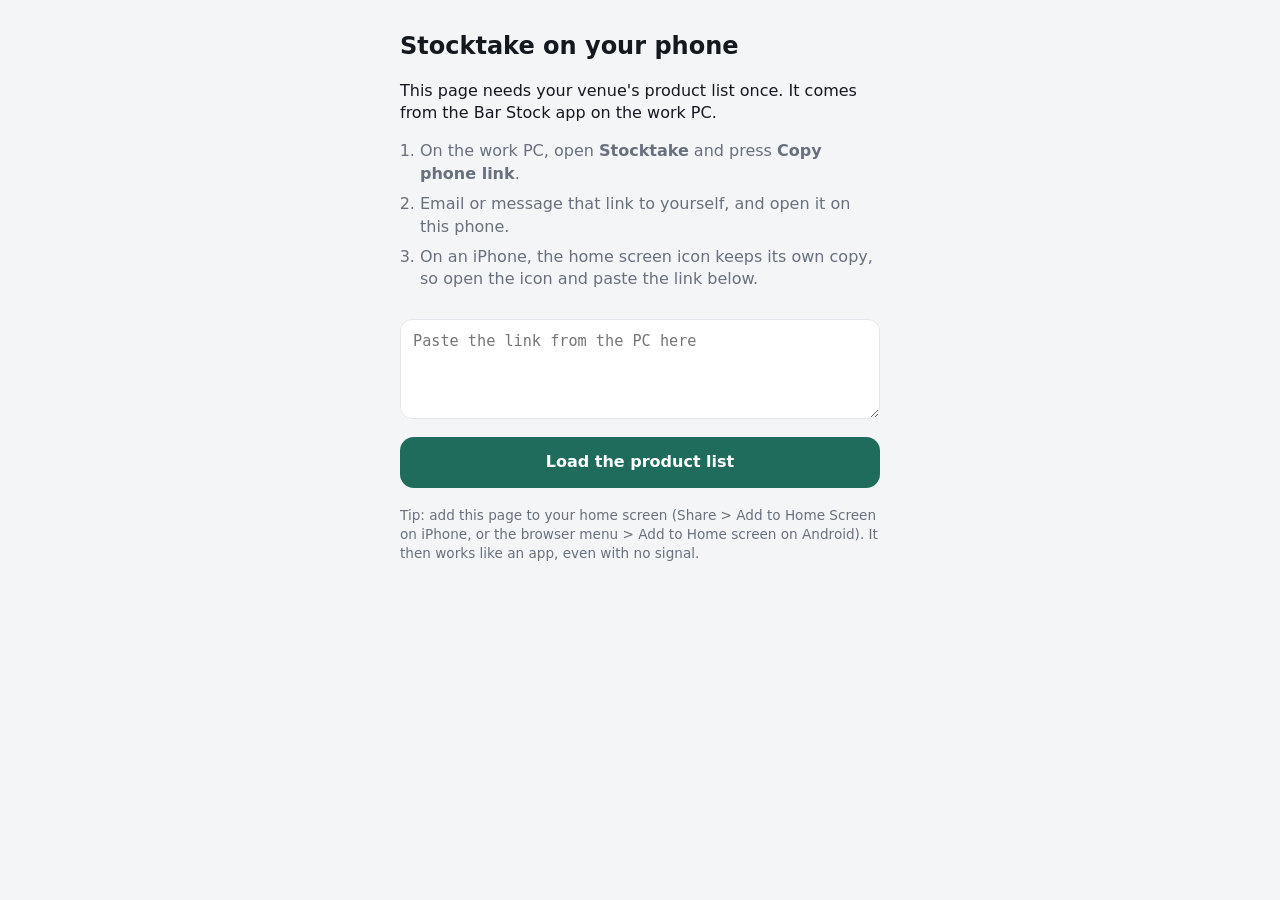
==== docs/index.html @ 44cd584f "Add stocktake on a phone A small offline page in docs/ (for GitHub Pages) that staff add to their ho" ====
<!doctype html>
<html lang="en-GB">
<head>
<meta charset="utf-8">
<meta name="viewport" content="width=device-width, initial-scale=1, viewport-fit=cover">
<title>Stocktake</title>
<meta name="description" content="Count bar stock on your phone, then send the count to the Bar Stock app.">
<meta name="theme-color" content="#1f6b5c">
<meta name="apple-mobile-web-app-capable" content="yes">
<meta name="mobile-web-app-capable" content="yes">
<meta name="apple-mobile-web-app-title" content="Stocktake">
<meta name="apple-mobile-web-app-status-bar-style" content="default">
<link rel="manifest" href="manifest.webmanifest">
<link rel="icon" href="icon.svg" type="image/svg+xml">
<link rel="apple-touch-icon" href="icon-180.png">
<!-- This page holds no venue data. The product list arrives in the part of the link after "#",
     which browsers never send to the website, and everything counted stays on this phone until
     you press Send to PC. -->
<style>
:root{--brand:#1f6b5c;--ink-on-brand:#fff;--bg:#f4f5f7;--card:#fff;--ink:#14181f;--muted:#69707d;--line:#e4e7ec;--soft:#eef4f2;
  --done:#e9f8ef;--done-ink:#067647;--bad:#b42318;--r:14px;--safe-b:env(safe-area-inset-bottom,0px)}
@media (prefers-color-scheme:dark){:root{--bg:#0f1216;--card:#181c22;--ink:#e9ecf1;--muted:#99a1ae;--line:#2a3039;--soft:#1d2a27;--done:#13291d;--done-ink:#6ce9a6;--bad:#f97066}}
*{box-sizing:border-box;-webkit-tap-highlight-color:transparent}
html,body{margin:0;background:var(--bg);color:var(--ink);font:16px/1.4 -apple-system,"Segoe UI",system-ui,Roboto,sans-serif}
button{font:inherit;color:inherit;cursor:pointer}
input{font:inherit;color:var(--ink)}
.hidden{display:none!important}
/* Top */
.top{position:sticky;top:0;z-index:5;background:var(--card);border-bottom:1px solid var(--line);padding:calc(env(safe-area-inset-top,0px) + 10px) 14px 10px}
.title{display:flex;align-items:center;gap:10px;margin-bottom:10px}
.title b{font-size:1.1rem;flex:1;white-space:nowrap;overflow:hidden;text-overflow:ellipsis}
.title .menu{background:none;border:1px solid var(--line);border-radius:10px;padding:6px 12px;font-size:.9rem}
.seg{display:flex;background:var(--bg);border-radius:12px;padding:4px;gap:4px}
.seg button{flex:1;border:0;background:none;padding:9px;border-radius:9px;font-weight:600;color:var(--muted)}
.seg button.on{background:var(--brand);color:var(--ink-on-brand)}
.prog{display:flex;align-items:center;gap:10px;margin-top:10px;font-size:.82rem;color:var(--muted)}
.bar{flex:1;height:6px;background:var(--line);border-radius:3px;overflow:hidden}
.bar span{display:block;height:100%;background:var(--brand);width:0;transition:width .2s}
.search{margin-top:10px;width:100%;border:1px solid var(--line);background:var(--bg);border-radius:12px;padding:10px 12px;font-size:1rem}
/* List */
main{padding:6px 10px calc(96px + var(--safe-b))}
.cat{margin:16px 4px 6px;font-size:.78rem;font-weight:700;color:var(--muted);text-transform:uppercase;letter-spacing:.05em;display:flex;justify-content:space-between}
.item{display:flex;align-items:center;gap:8px;background:var(--card);border:1px solid var(--line);border-radius:var(--r);padding:8px 8px 8px 12px;margin-bottom:6px}
.item.done{background:var(--done);border-color:transparent}
.item .nm{flex:1;min-width:0}
.item .nm b{display:block;font-weight:600;font-size:.95rem;line-height:1.25}
.item .nm span{font-size:.78rem;color:var(--muted)}
.item.new .nm span{color:var(--brand);font-weight:600}
.step{width:44px;height:44px;border-radius:12px;border:1px solid var(--line);background:var(--card);font-size:1.4rem;line-height:1;display:grid;place-items:center;flex:0 0 auto}
.item.done .step{border-color:transparent}
.qty{width:62px;height:44px;text-align:center;border:1px solid var(--line);border-radius:12px;background:var(--card);font-size:1.1rem;font-weight:700;flex:0 0 auto}
.qty:focus{outline:2px solid var(--brand);border-color:transparent}
.add{width:100%;background:none;border:1.5px dashed var(--line);border-radius:var(--r);padding:11px;color:var(--muted);font-weight:600;margin:2px 0 6px}
.empty{text-align:center;color:var(--muted);padding:30px 10px}
/* Bottom */
.foot{position:fixed;left:0;right:0;bottom:0;background:var(--card);border-top:1px solid var(--line);padding:10px 14px calc(10px + var(--safe-b));display:flex;gap:10px;z-index:5}
.btn{flex:1;border:0;border-radius:14px;padding:14px;font-weight:700;font-size:1rem;background:var(--brand);color:var(--ink-on-brand)}
.btn.ghost{background:var(--bg);color:var(--ink);border:1px solid var(--line)}
.btn.danger{background:none;color:var(--bad);border:1px solid var(--line)}
/* Sheets */
.sheet{position:fixed;inset:0;z-index:10;background:rgba(0,0,0,.45);display:flex;align-items:flex-end}
.sheet>div{background:var(--card);width:100%;max-height:92vh;overflow:auto;border-radius:20px 20px 0 0;padding:20px 18px calc(20px + var(--safe-b))}
.sheet h2{margin:0 0 6px;font-size:1.2rem}
.sheet p{color:var(--muted);margin:6px 0 14px;font-size:.92rem}
.sheet label{display:block;font-size:.85rem;color:var(--muted);margin:12px 0 4px;font-weight:600}
.sheet input,.sheet textarea{width:100%;border:1px solid var(--line);background:var(--bg);border-radius:12px;padding:12px;font-size:1rem}
.sheet textarea{min-height:90px;resize:vertical}
.sheet .btns{display:flex;flex-direction:column;gap:10px;margin-top:18px}
.sum{display:flex;gap:10px;margin:10px 0}
.sum div{flex:1;background:var(--bg);border-radius:12px;padding:10px;text-align:center;font-size:.8rem;color:var(--muted)}
.sum b{display:block;font-size:1.4rem;color:var(--ink)}
.welcome{padding:calc(env(safe-area-inset-top,0px) + 30px) 20px 30px;max-width:520px;margin:0 auto}
.welcome h1{font-size:1.5rem;margin:0 0 8px}
.welcome ol{padding-left:20px;color:var(--muted)}
.welcome li{margin:8px 0}
.welcome textarea{width:100%;min-height:100px;border:1px solid var(--line);background:var(--card);border-radius:12px;padding:12px;font-size:.95rem;margin:12px 0}
.toast{position:fixed;left:50%;transform:translateX(-50%);bottom:calc(90px + var(--safe-b));background:var(--ink);color:var(--card);padding:10px 16px;border-radius:12px;font-weight:600;z-index:20;max-width:calc(100% - 32px);text-align:center}
</style>
</head>
<body>

<div id="welcome" class="welcome hidden">
  <h1>Stocktake on your phone</h1>
  <p>This page needs your venue's product list once. It comes from the Bar Stock app on the work PC.</p>
  <ol>
    <li>On the work PC, open <b>Stocktake</b> and press <b>Copy phone link</b>.</li>
    <li>Email or message that link to yourself, and open it on this phone.</li>
    <li>On an iPhone, the home screen icon keeps its own copy, so open the icon and paste the link below.</li>
  </ol>
  <textarea id="pasteLink" placeholder="Paste the link from the PC here" autocapitalize="off" autocorrect="off" spellcheck="false"></textarea>
  <button class="btn" id="loadLink" style="width:100%">Load the product list</button>
  <p style="color:var(--muted);font-size:.85rem;margin-top:18px">Tip: add this page to your home screen (Share &gt; Add to Home Screen on iPhone, or the browser menu &gt; Add to Home screen on Android). It then works like an app, even with no signal.</p>
</div>

<div id="app" class="hidden">
  <div class="top">
    <div class="title"><b id="venue">Stocktake</b><button class="menu" id="openMenu">More</button></div>
    <div class="seg" id="locs"><button data-loc="Bar">Bar</button><button data-loc="Cellar">Cellar</button></div>
    <div class="prog"><span id="progTxt"></span><div class="bar"><span id="progBar"></span></div></div>
    <input class="search" id="search" type="search" placeholder="Find a product" autocomplete="off">
  </div>
  <main id="list"></main>
  <div class="foot"><button class="btn" id="openSend">Send to PC</button></div>
</div>

<div id="sheet" class="sheet hidden"><div id="sheetBody"></div></div>
<div id="toast" class="toast hidden"></div>

<script>
"use strict";
const $ = (id) => document.getElementById(id);
const esc = (s) => String(s ?? "").replace(/[&<>"']/g, (c) => ({ "&": "&amp;", "<": "&lt;", ">": "&gt;", '"': "&quot;", "'": "&#39;" }[c]));
const LOCS = ["Bar", "Cellar"];

// ── Saved on this phone ──
const store = {
  get(k, d) { try { const v = localStorage.getItem("bsc." + k); return v == null ? d : JSON.parse(v); } catch { return d; } },
  set(k, v) { try { localStorage.setItem("bsc." + k, JSON.stringify(v)); } catch { toast("This phone would not save. Is private browsing on?"); } },
};
let list = store.get("list", null);            // { venue, color, made, products: [[id, label, category, unit]] }
let count = store.get("count", { Bar: {}, Cellar: {}, new: [] });
let loc = store.get("loc", "Bar");
let query = "";

function toast(msg) {
  const t = $("toast");
  t.textContent = msg;
  t.classList.remove("hidden");
  clearTimeout(toast.t);
  toast.t = setTimeout(() => t.classList.add("hidden"), 2600);
}
const save = () => store.set("count", count);
const fmt = (n) => (n == null || n === "" ? "" : String(Math.round(n * 100) / 100));

// ── Product list from the PC's link ──
async function inflate(code) {
  if (!("DecompressionStream" in window)) throw new Error("This browser is too old. Update the phone, or try Chrome or Safari.");
  const b64 = code.replace(/-/g, "+").replace(/_/g, "/");
  const bin = atob(b64 + "===".slice((b64.length + 3) % 4));
  const bytes = Uint8Array.from(bin, (c) => c.charCodeAt(0));
  const stream = new Blob([bytes]).stream().pipeThrough(new DecompressionStream("deflate-raw"));
  return JSON.parse(await new Response(stream).text());
}

async function loadFrom(text) {
  const m = String(text || "").match(/#list=([A-Za-z0-9_-]+)/) || String(text || "").trim().match(/^([A-Za-z0-9_-]{40,})$/);
  if (!m) throw new Error("That does not look like the link from the PC");
  const data = await inflate(m[1]);
  if (data.kind !== "bar-stock-list" || !Array.isArray(data.products)) throw new Error("That link is not a product list");
  const ids = new Set(data.products.map((p) => p[0]));
  // Keep what was already counted for products still on the list.
  for (const l of LOCS) for (const id of Object.keys(count[l] || {})) if (!ids.has(Number(id))) delete count[l][id];
  list = { venue: String(data.venue || "").slice(0, 60), color: /^#[0-9a-f]{6}$/i.test(data.color || "") ? data.color : "",
           made: data.made, products: data.products.filter((p) => Array.isArray(p) && Number.isInteger(p[0])) };
  store.set("list", list);
  save();
  return list.products.length;
}

// ── Drawing ──
function theme() {
  if (list && list.color) {
    document.documentElement.style.setProperty("--brand", list.color);
    const n = parseInt(list.color.slice(1), 16), lum = 0.299 * (n >> 16 & 255) + 0.587 * (n >> 8 & 255) + 0.114 * (n & 255);
    document.documentElement.style.setProperty("--ink-on-brand", lum > 165 ? "#14181f" : "#fff");
    document.querySelector('meta[name="theme-color"]').content = list.color;
  }
}

function render() {
  $("welcome").classList.toggle("hidden", !!list);
  $("app").classList.toggle("hidden", !list);
  if (!list) return;
  theme();
  $("venue").textContent = list.venue ? `${list.venue} stocktake` : "Stocktake";
  document.querySelectorAll("#locs button").forEach((b) => b.classList.toggle("on", b.dataset.loc === loc));
  const mine = count[loc] || (count[loc] = {});
  const done = Object.keys(mine).length + count.new.filter((n) => n.loc === loc).length;
  $("progTxt").textContent = `${loc}: ${done} of ${list.products.length} counted`;
  $("progBar").style.width = `${Math.min(100, done / Math.max(1, list.products.length) * 100)}%`;
  const q = query.trim().toLowerCase();
  let html = "", cat = null, shown = 0;
  const groups = new Map();
  for (const p of list.products) {
    if (q && !`${p[1]} ${p[2]}`.toLowerCase().includes(q)) continue;
    if (!groups.has(p[2])) groups.set(p[2], []);
    groups.get(p[2]).push(p);
  }
  for (const n of count.new) if (n.loc === loc && (!q || n.name.toLowerCase().includes(q))) {
    if (!groups.has(n.category)) groups.set(n.category, []);
    groups.get(n.category).push(n);
  }
  for (const [c, items] of groups) {
    const counted = items.filter((p) => (Array.isArray(p) ? mine[p[0]] != null : true)).length;
    html += `<div class="cat"><span>${esc(c || "Other")}</span><span>${counted}/${items.length}</span></div>`;
    for (const p of items) {
      shown++;
      if (Array.isArray(p)) {
        const v = mine[p[0]];
        html += `<div class="item ${v != null ? "done" : ""}"><div class="nm"><b>${esc(p[1])}</b><span>${esc(p[3])}</span></div>
          <button class="step" data-dec="${p[0]}" aria-label="One less">&minus;</button>
          <input class="qty" data-id="${p[0]}" inputmode="decimal" value="${fmt(v)}" aria-label="Count for ${esc(p[1])}">
          <button class="step" data-inc="${p[0]}" aria-label="One more">+</button></div>`;
      } else {
        const i = count.new.indexOf(p);
        html += `<div class="item done new"><div class="nm"><b>${esc(p.name)}</b><span>New item · ${esc(p.size)}</span></div>
          <button class="step" data-ndec="${i}" aria-label="One less">&minus;</button>
          <input class="qty" data-new="${i}" inputmode="decimal" value="${fmt(p.units)}" aria-label="Count for ${esc(p.name)}">
          <button class="step" data-ninc="${i}" aria-label="One more">+</button></div>`;
      }
    }
    if (!q) html += `<button class="add" data-addcat="${esc(c)}">+ Add an item to ${esc(c || "Other")}</button>`;
  }
  if (!shown) html = `<div class="empty">Nothing matches "${esc(query)}".<br><br><button class="add" data-addcat="">+ Add "${esc(query)}" as a new item</button></div>`;
  $("list").innerHTML = html;
}

function setCount(id, value) {
  const mine = count[loc];
  if (value === "" || value == null || isNaN(value)) delete mine[id];
  else mine[id] = Math.max(0, Math.round(Number(value) * 100) / 100);
  save();
}

// ── Sheets ──
function sheet(html) { $("sheetBody").innerHTML = html; $("sheet").classList.remove("hidden"); }
const close = () => $("sheet").classList.add("hidden");

function addSheet(cat) {
  sheet(`<h2>Add a new item</h2><p>For something on the shelf that is not in the list. The PC asks before adding it as a product.</p>
    <label>Name</label><input id="nName" value="${esc(cat === "" ? query : "")}" placeholder="e.g. Lillet Rose" autocapitalize="words">
    <label>Size</label><input id="nSize" placeholder="e.g. 70cl bottle, 50L keg, 330ml can">
    <label>How many in the ${esc(loc)}</label><input id="nUnits" inputmode="decimal" placeholder="e.g. 2.5">
    <label>Section</label><input id="nCat" value="${esc(cat || "")}" placeholder="e.g. Spirits">
    <div class="btns"><button class="btn" id="nSave">Add it</button><button class="btn ghost" data-close>Cancel</button></div>`);
  setTimeout(() => $("nName").focus(), 50);
}

function sendSheet() {
  const n = (l) => Object.keys(count[l]).length + count.new.filter((x) => x.loc === l).length;
  sheet(`<h2>Send to PC</h2><p>This makes a small file with your count. Email it to the work PC, then drop it into Stocktake in Bar Stock. Nothing changes until someone presses Finish there.</p>
    <div class="sum"><div><b>${n("Bar")}</b>Bar</div><div><b>${n("Cellar")}</b>Cellar</div><div><b>${count.new.length}</b>new items</div></div>
    <label>Your name (shows who counted)</label><input id="byName" value="${esc(store.get("name", ""))}" autocapitalize="words">
    <div class="btns"><button class="btn" id="share">Send the file</button>
    <button class="btn danger" id="clearCount">Start a new count (clears this phone)</button><button class="btn ghost" data-close>Back</button></div>`);
}

function menuSheet() {
  sheet(`<h2>More</h2><p>Product list from ${esc(list.made ? new Date(list.made).toLocaleString("en-GB", { dateStyle: "medium", timeStyle: "short" }) : "the PC")}, ${list.products.length} products.</p>
    <label>New product list from the PC (paste the link)</label><textarea id="menuLink" autocapitalize="off" autocorrect="off" spellcheck="false"></textarea>
    <div class="btns"><button class="btn" id="menuLoad">Load it</button><button class="btn ghost" data-close>Close</button></div>
    <p>Counts are kept on this phone until you send them and start a new count. Products that are no longer on a new list drop out.</p>`);
}

async function share() {
  const by = $("byName").value.trim();
  store.set("name", by);
  const now = new Date();
  const stamp = now.toISOString().slice(0, 16).replace("T", "-").replace(":", "");
  const names = new Map(list.products.map((p) => [p[0], p[1]]));
  const file = {
    kind: "bar-stock-count", v: 1, made: now.toISOString(), by, list_made: list.made,
    counts: Object.fromEntries(LOCS.map((l) => [l, Object.entries(count[l]).map(([id, u]) => [Number(id), u, names.get(Number(id)) || ""])])),
    new: count.new,
  };
  const name = `stocktake-${stamp}${by ? "-" + by.toLowerCase().replace(/[^a-z0-9]+/g, "-") : ""}.json`;
  const blob = new File([JSON.stringify(file)], name, { type: "application/json" });
  if (navigator.canShare && navigator.canShare({ files: [blob] })) {
    try {
      await navigator.share({ files: [blob], title: "Stocktake", text: `Stocktake${by ? " from " + by : ""}` });
      toast("Sent. Keep the count here until it is in the PC.");
      return close();
    } catch (e) { if (e.name === "AbortError") return; }
  }
  const a = document.createElement("a");
  a.href = URL.createObjectURL(blob);
  a.download = name;
  a.click();
  setTimeout(() => URL.revokeObjectURL(a.href), 4000);
  toast("Saved to Downloads. Attach it to an email to the work PC.");
}

// ── Events ──
document.addEventListener("click", async (e) => {
  const b = e.target.closest("button");
  if (!b) { if (e.target.id === "sheet") close(); return; }
  const d = b.dataset;
  try {
    if (d.loc) { loc = d.loc; store.set("loc", loc); window.scrollTo(0, 0); return render(); }
    if (d.inc || d.dec) {
      const id = d.inc || d.dec, cur = count[loc][id] ?? 0;
      setCount(id, d.inc ? Math.floor(cur) + 1 : Math.max(0, Math.ceil(cur) - 1));
      if (navigator.vibrate) navigator.vibrate(8);
      return render();
    }
    if (d.ninc || d.ndec) {
      const n = count.new[d.ninc || d.ndec];
      n.units = d.ninc ? Math.floor(n.units) + 1 : Math.max(0, Math.ceil(n.units) - 1);
      save();
      return render();
    }
    if (d.addcat !== undefined) return addSheet(d.addcat);
    if (d.close !== undefined) return close();
    if (b.id === "nSave") {
      const name = $("nName").value.trim(), size = $("nSize").value.trim(), units = Number($("nUnits").value || 0);
      if (!name) throw new Error("Give it a name");
      if (!/\d/.test(size)) throw new Error("Give the size, e.g. 70cl bottle");
      count.new.push({ loc, name, size, units: Math.max(0, units), category: $("nCat").value.trim() });
      save();
      close();
      query = "";
      $("search").value = "";
      toast(`${name} added`);
      return render();
    }
    if (b.id === "openSend") return sendSheet();
    if (b.id === "share") return share();
    if (b.id === "clearCount") {
      if (!confirm("Clear everything counted on this phone? Only do this once the count is in the PC.")) return;
      count = { Bar: {}, Cellar: {}, new: [] };
      save();
      close();
      toast("Ready for a new count");
      return render();
    }
    if (b.id === "openMenu") return menuSheet();
    if (b.id === "menuLoad" || b.id === "loadLink") {
      const n = await loadFrom($(b.id === "menuLoad" ? "menuLink" : "pasteLink").value);
      close();
      toast(`${n} products loaded`);
      return render();
    }
  } catch (err) { toast(err.message); }
});

document.addEventListener("change", (e) => {
  const el = e.target;
  if (el.dataset.id) { setCount(el.dataset.id, el.value.replace(",", ".")); render(); }
  if (el.dataset.new !== undefined) {
    count.new[el.dataset.new].units = Math.max(0, Number(el.value.replace(",", ".")) || 0);
    save();
    render();
  }
});
document.addEventListener("focusin", (e) => { if (e.target.classList.contains("qty")) e.target.select(); });
document.addEventListener("keydown", (e) => {
  if (e.key === "Enter" && e.target.classList.contains("qty")) {
    // Enter moves to the next count, so a whole shelf can be typed in one go.
    const all = [...document.querySelectorAll(".qty")];
    e.target.blur();
    const next = all[all.indexOf(e.target) + 1];
    if (next) setTimeout(() => document.querySelector(`.qty[data-id="${next.dataset.id}"]`)?.focus(), 30);
  }
});
$("search").addEventListener("input", (e) => { query = e.target.value; render(); });

// ── Start ──
(async () => {
  if (location.hash.startsWith("#list=")) {
    try { toast(`${await loadFrom(location.hash)} products loaded`); }
    catch (err) { toast(err.message); }
    history.replaceState(null, "", location.pathname);  // the list is saved; keep it out of the address bar
  }
  render();
  if ("serviceWorker" in navigator) navigator.serviceWorker.register("sw.js").catch(() => {});
})();
</script>
</body>
</html>
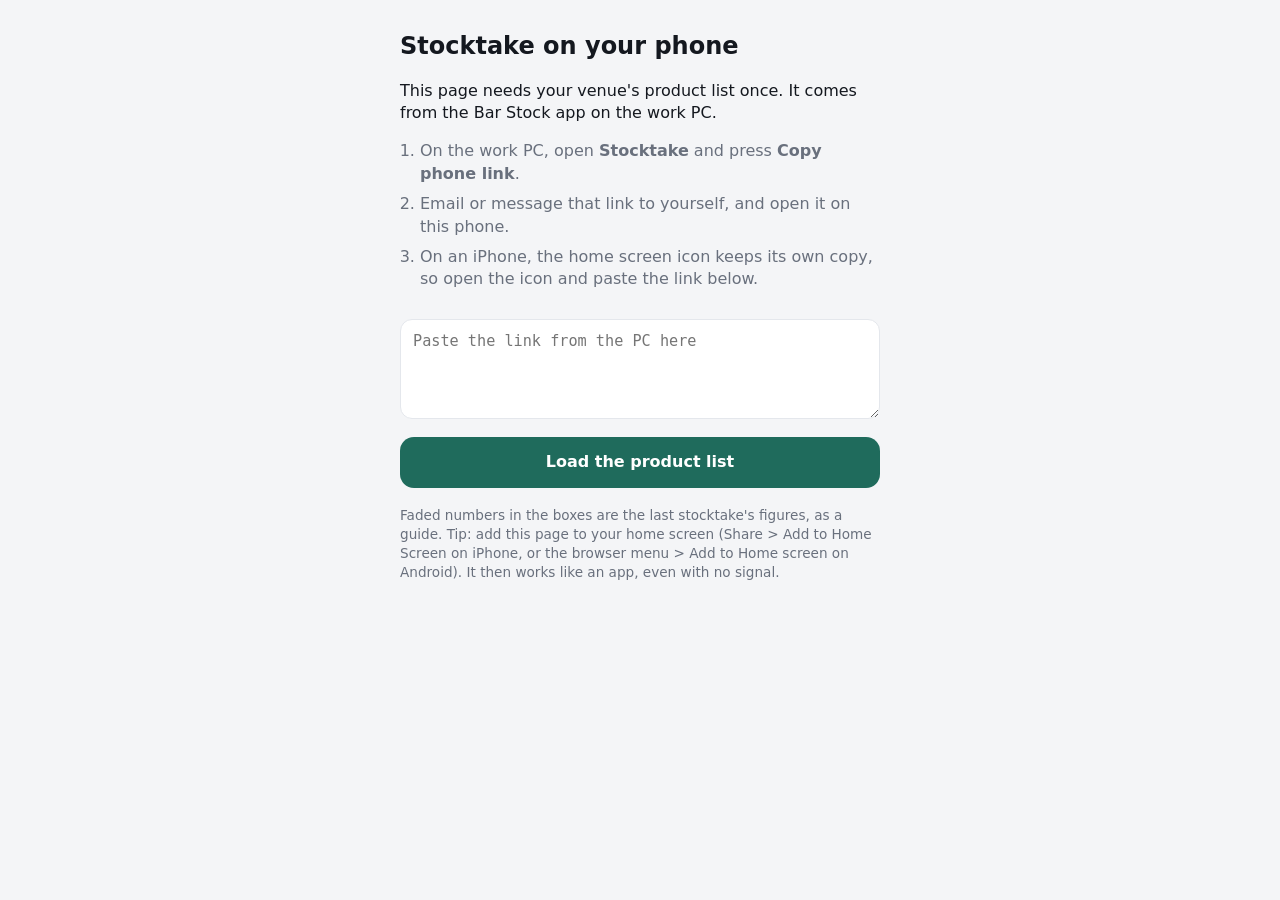
==== commit c4d37485: "Show last stocktake figures faded on the phone The phone link now carries each product's last Bar an" ====
--- a/docs/index.html
+++ b/docs/index.html
@@ -50,6 +50,8 @@
 .item.done .step{border-color:transparent}
 .qty{width:62px;height:44px;text-align:center;border:1px solid var(--line);border-radius:12px;background:var(--card);font-size:1.1rem;font-weight:700;flex:0 0 auto}
 .qty:focus{outline:2px solid var(--brand);border-color:transparent}
+.qty::placeholder{color:var(--muted);opacity:.45;font-weight:500}
+.qty:focus::placeholder{opacity:.25}
 .add{width:100%;background:none;border:1.5px dashed var(--line);border-radius:var(--r);padding:11px;color:var(--muted);font-weight:600;margin:2px 0 6px}
 .empty{text-align:center;color:var(--muted);padding:30px 10px}
 /* Bottom */
@@ -89,7 +91,7 @@
   </ol>
   <textarea id="pasteLink" placeholder="Paste the link from the PC here" autocapitalize="off" autocorrect="off" spellcheck="false"></textarea>
   <button class="btn" id="loadLink" style="width:100%">Load the product list</button>
-  <p style="color:var(--muted);font-size:.85rem;margin-top:18px">Tip: add this page to your home screen (Share &gt; Add to Home Screen on iPhone, or the browser menu &gt; Add to Home screen on Android). It then works like an app, even with no signal.</p>
+  <p style="color:var(--muted);font-size:.85rem;margin-top:18px">Faded numbers in the boxes are the last stocktake's figures, as a guide. Tip: add this page to your home screen (Share &gt; Add to Home Screen on iPhone, or the browser menu &gt; Add to Home screen on Android). It then works like an app, even with no signal.</p>
 </div>
 
 <div id="app" class="hidden">
@@ -199,7 +201,7 @@
         const v = mine[p[0]];
         html += `<div class="item ${v != null ? "done" : ""}"><div class="nm"><b>${esc(p[1])}</b><span>${esc(p[3])}</span></div>
           <button class="step" data-dec="${p[0]}" aria-label="One less">&minus;</button>
-          <input class="qty" data-id="${p[0]}" inputmode="decimal" value="${fmt(v)}" aria-label="Count for ${esc(p[1])}">
+          <input class="qty" data-id="${p[0]}" inputmode="decimal" value="${fmt(v)}" placeholder="${ghost(p)}" aria-label="Count for ${esc(p[1])}${ghost(p) ? `, last time ${ghost(p)}` : ""}">
           <button class="step" data-inc="${p[0]}" aria-label="One more">+</button></div>`;
       } else {
         const i = count.new.indexOf(p);
@@ -214,6 +216,9 @@
   if (!shown) html = `<div class="empty">Nothing matches "${esc(query)}".<br><br><button class="add" data-addcat="">+ Add "${esc(query)}" as a new item</button></div>`;
   $("list").innerHTML = html;
 }
+
+/** Last stocktake's figure for this place, shown faded in the empty box. Typing replaces it. */
+const ghost = (p) => { const v = p[loc === "Bar" ? 4 : 5]; return v == null ? "" : fmt(v); };
 
 function setCount(id, value) {
   const mine = count[loc];
